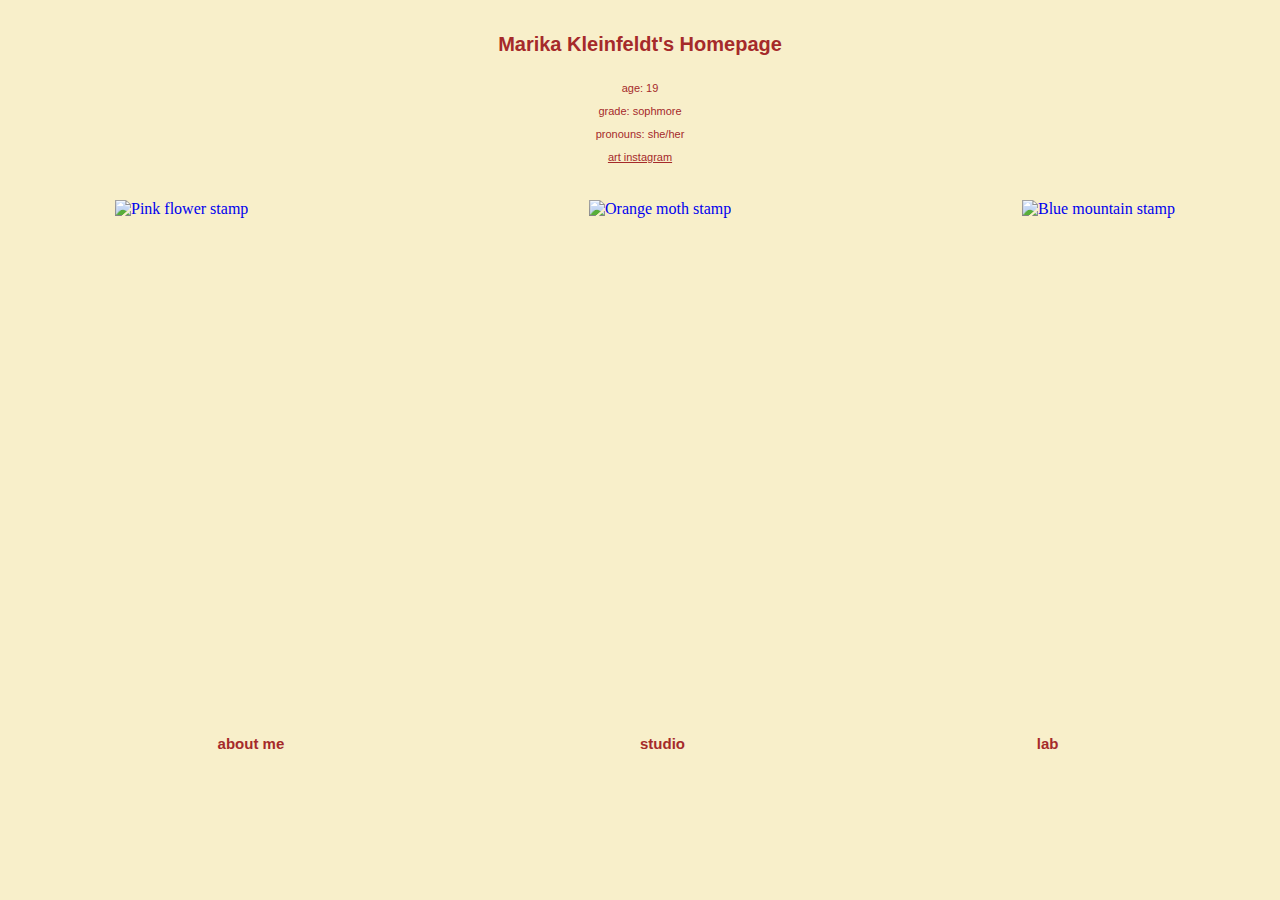
==== index.html @ cb982441 "Update index.html" ====
<!DOCTYPE html>
<html>
<head>
<title>M.K.</title>
<link rel="icon" type="image/png" href="Assets/Imgs/favicon.png"/>
<link rel="stylesheet" type="text/css" href="Assets/main.css">
<body style="background-color: #F8EFCA;">
</head>

<div class="header">
<h1>Marika Kleinfeldt's Homepage</h1></div>

<div class="info">
<p>age: 19</p>
<p>grade: sophmore</p>
<p>pronouns: she/her</p>
<p><a href="https://www.instagram.com/marika_kleinfeldt/channel/" style="color:brown;">art instagram</a></p>
</div>

<body>
	  <a href="https://marikaklein.github.io/homepage-aboutme/"><div class="aboutMe">
	  <img src="assets/imgs/01.png" alt="Pink flower stamp"></div></a>

	  <a href="https://marikaklein.github.io/homepage-studio/"><div class="studio">
	  <img src="assets/imgs/02.png" alt="Orange moth stamp"></div></a>

	  <a href="https://marikaklein.github.io/homepage-lab/"><div class="lab">
	  <img src="assets/imgs/03.png" alt="Blue mountain stamp"></div></a>

		<div class="aboutMeTxt">
		<p><b>about me</b></p></div> 

		<div class="studioTxt">
		<p><b>studio</b></p></div>

		<div class="labTxt">
		<p><b>lab</b></p></div>
</body>
</html>
---- Assets/main.css ----
.header {
	font-size: 10px;
	font-family: Helvetica;
	color: brown;
	text-align: center;
	padding-top: 12px;
}

.info {
	font-size: 11px;
	font-family: Helvetica;
	color: brown;
	text-align: center;
	padding-top: 1px;
}

.aboutMe {
	position: absolute;
	width: 308px;
	height: 355px;
	left: 115px;
	top: 200px;
	background: url(01.png);
}

.studio {
	position: absolute;
	width: 267px;
	height: 347px;
	left: 589px;
	top: 200px;
	background: url(02.png);
}

.lab {
	position: absolute;
	width: 296px;
	height: 351px;
	left: 1022px;
	top: 200px;
	background: url(03.png);
}

.aboutMeTxt {
	position: absolute;
	font-size: 15px;
	font-family: Helvetica;
	color: brown;
	text-align: center;
	left: 17%;
	top: 80%;
}

.studioTxt {
	position: absolute;
	font-size: 15px;
	font-family: Helvetica;
	color: brown;
	text-align: center;
	left: 50%;
	top: 80%;
}

.labTxt {
	position: absolute;
	font-size: 15px;
	font-family: Helvetica;
	color: brown;
	text-align: center;
	left: 81%;
	top: 80%;
}
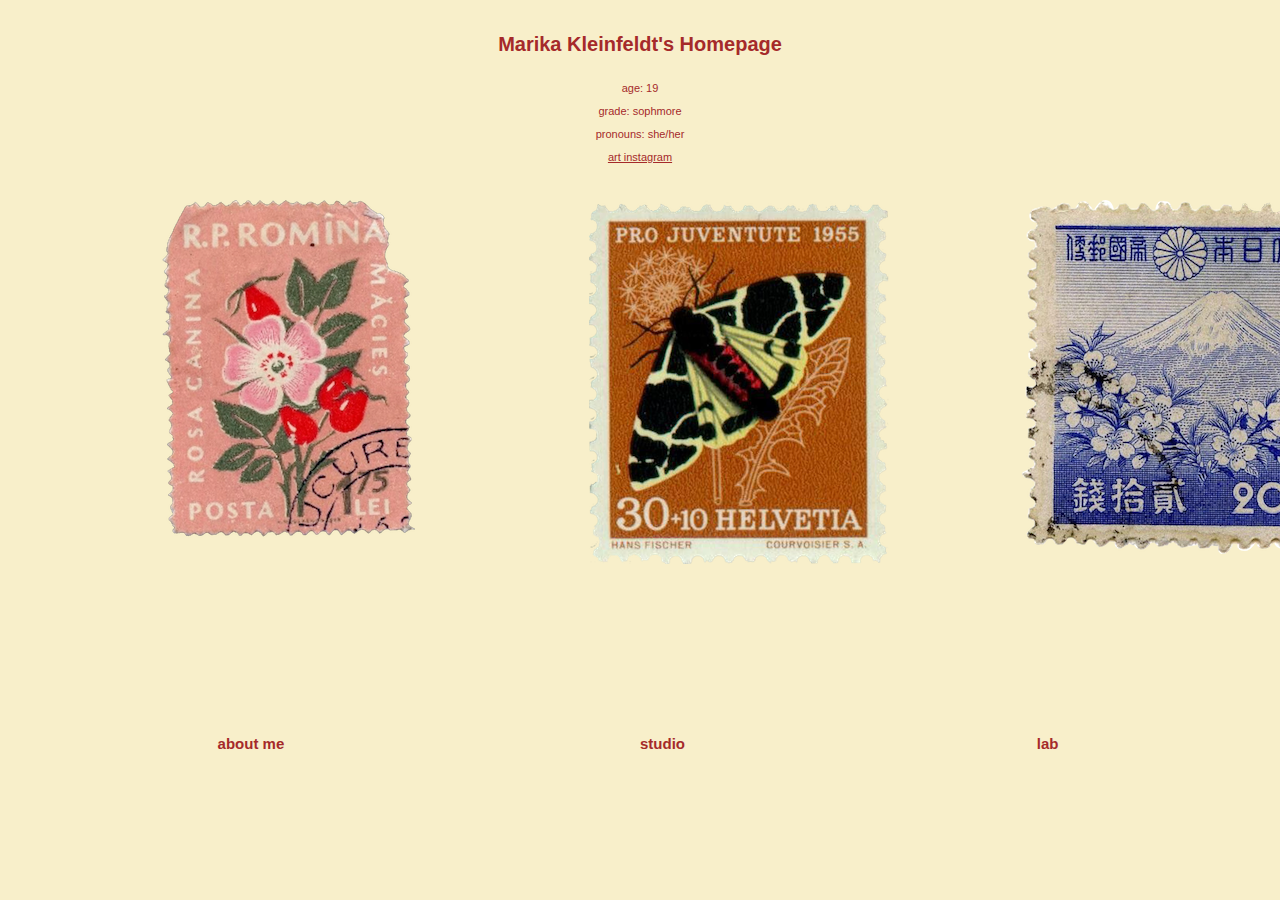
==== commit 042cecaf: "Update index.html" ====
--- a/index.html
+++ b/index.html
@@ -2,7 +2,7 @@
 <html>
 <head>
 <title>M.K.</title>
-<link rel="icon" type="image/png" href="Assets/Imgs/favicon.png"/>
+<link rel="icon" type="image/png" href="favicon.png"/>
 <link rel="stylesheet" type="text/css" href="Assets/main.css">
 <body style="background-color: #F8EFCA;">
 </head>
@@ -19,13 +19,13 @@
 
 <body>
 	  <a href="https://marikaklein.github.io/homepage-aboutme/"><div class="aboutMe">
-	  <img src="assets/imgs/01.png" alt="Pink flower stamp"></div></a>
+	  <img src="Assets/Imgs/01.png" alt="Pink flower stamp"></div></a>
 
 	  <a href="https://marikaklein.github.io/homepage-studio/"><div class="studio">
-	  <img src="assets/imgs/02.png" alt="Orange moth stamp"></div></a>
+	  <img src="Assets/Imgs/02.png" alt="Orange moth stamp"></div></a>
 
 	  <a href="https://marikaklein.github.io/homepage-lab/"><div class="lab">
-	  <img src="assets/imgs/03.png" alt="Blue mountain stamp"></div></a>
+	  <img src="Assets/Imgs/03.png" alt="Blue mountain stamp"></div></a>
 
 		<div class="aboutMeTxt">
 		<p><b>about me</b></p></div> 
--- a/Assets/main.css
+++ b/Assets/main.css
@@ -70,12 +70,3 @@
 	left: 81%;
 	top: 80%;
 }
-
-
-
-
-
-
-
-
-
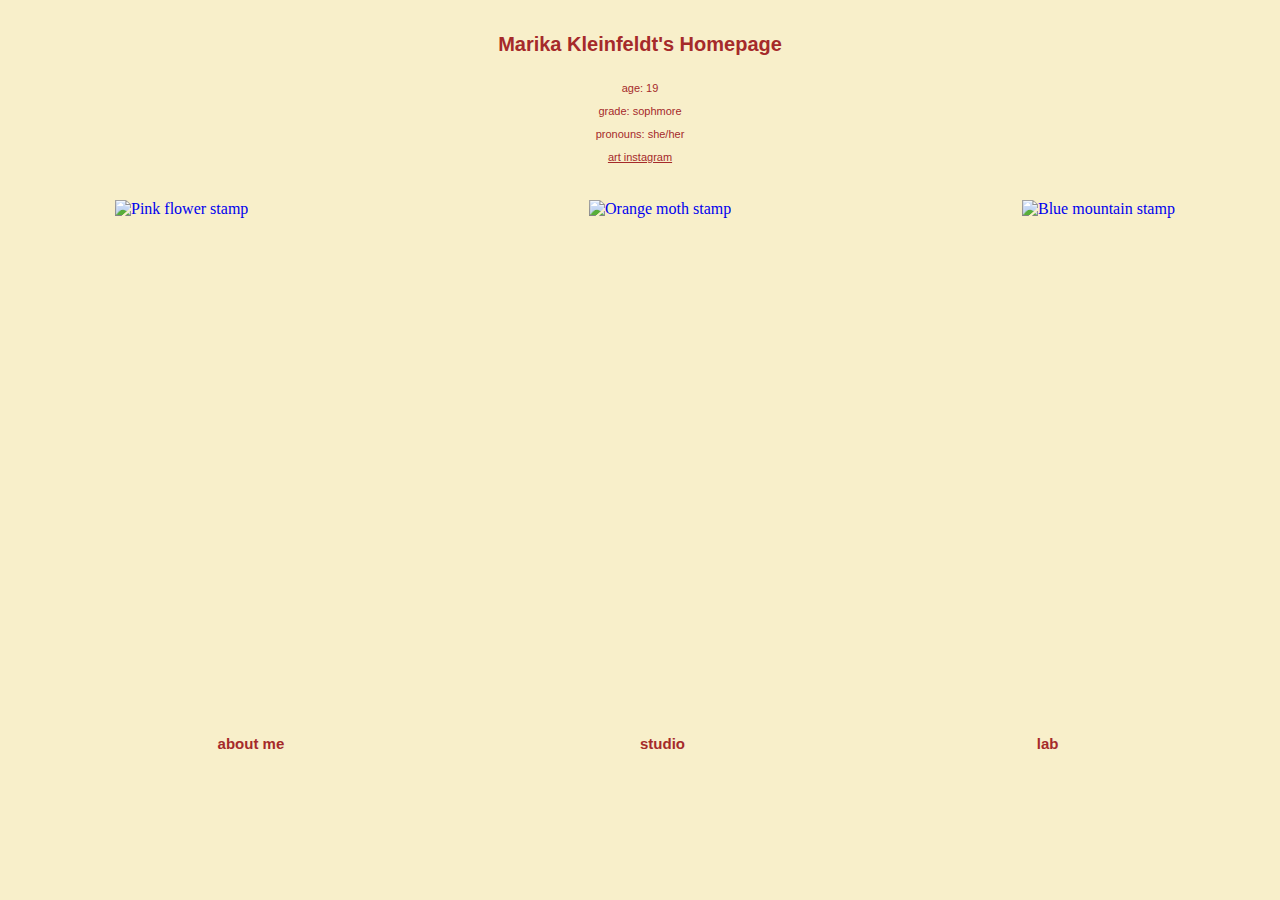
==== commit 04945f21: "Update index.html" ====
--- a/index.html
+++ b/index.html
@@ -19,13 +19,13 @@
 
 <body>
 	  <a href="https://marikaklein.github.io/homepage-aboutme/"><div class="aboutMe">
-	  <img src="Assets/Imgs/01.png" alt="Pink flower stamp"></div></a>
+	  <img src="01.png" alt="Pink flower stamp"></div></a>
 
 	  <a href="https://marikaklein.github.io/homepage-studio/"><div class="studio">
-	  <img src="Assets/Imgs/02.png" alt="Orange moth stamp"></div></a>
+	  <img src="02.png" alt="Orange moth stamp"></div></a>
 
 	  <a href="https://marikaklein.github.io/homepage-lab/"><div class="lab">
-	  <img src="Assets/Imgs/03.png" alt="Blue mountain stamp"></div></a>
+	  <img src="03.png" alt="Blue mountain stamp"></div></a>
 
 		<div class="aboutMeTxt">
 		<p><b>about me</b></p></div> 
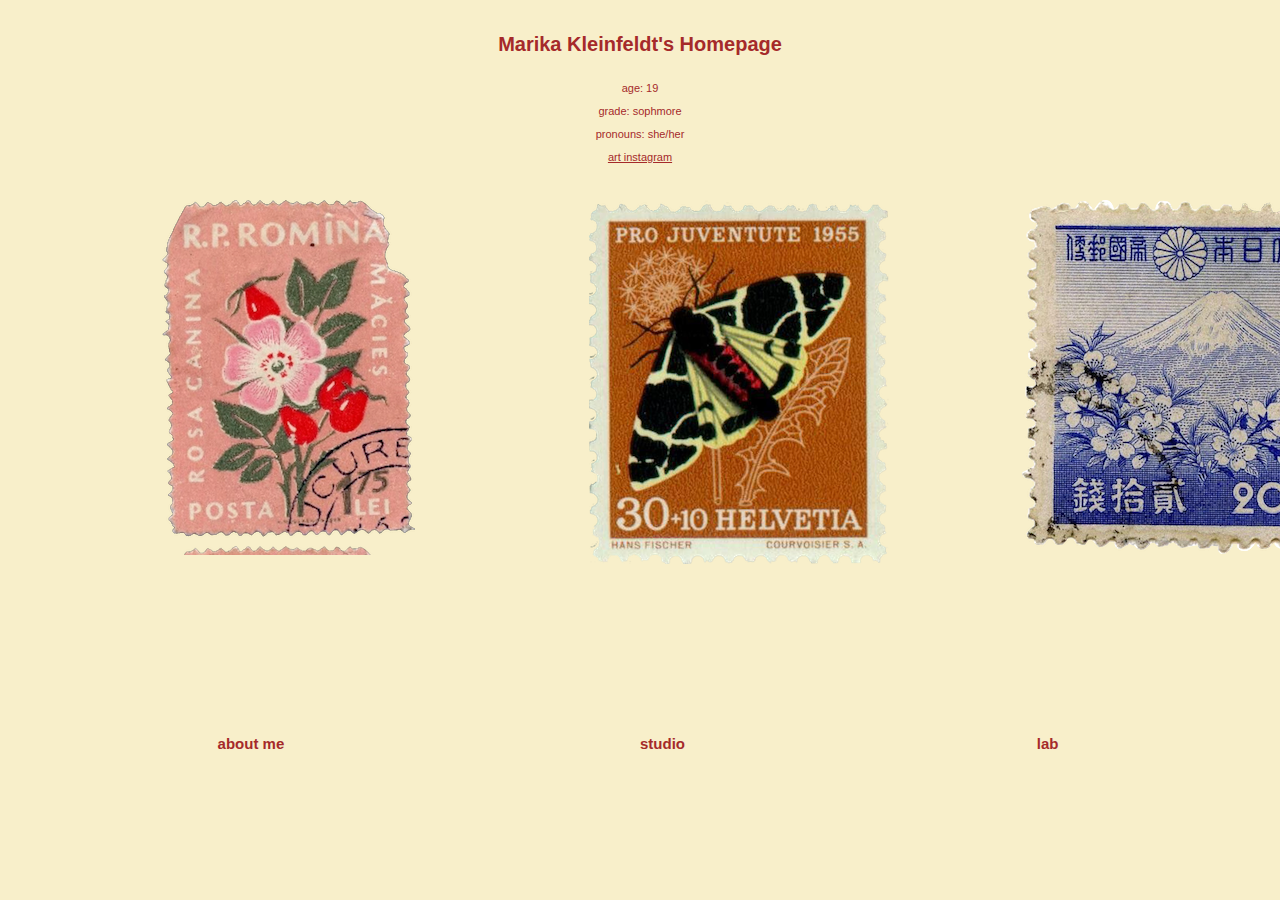
==== commit 0b839aad: "Update index.html" ====
--- a/index.html
+++ b/index.html
@@ -3,7 +3,7 @@
 <head>
 <title>M.K.</title>
 <link rel="icon" type="image/png" href="favicon.png"/>
-<link rel="stylesheet" type="text/css" href="Assets/main.css">
+<link rel="stylesheet" type="text/css" href="main.css">
 <body style="background-color: #F8EFCA;">
 </head>
 
--- a/main.css
+++ b/main.css
@@ -0,0 +1,72 @@
+.header {
+	font-size: 10px;
+	font-family: Helvetica;
+	color: brown;
+	text-align: center;
+	padding-top: 12px;
+}
+
+.info {
+	font-size: 11px;
+	font-family: Helvetica;
+	color: brown;
+	text-align: center;
+	padding-top: 1px;
+}
+
+.aboutMe {
+	position: absolute;
+	width: 308px;
+	height: 355px;
+	left: 115px;
+	top: 200px;
+	background: url(01.png);
+}
+
+.studio {
+	position: absolute;
+	width: 267px;
+	height: 347px;
+	left: 589px;
+	top: 200px;
+	background: url(02.png);
+}
+
+.lab {
+	position: absolute;
+	width: 296px;
+	height: 351px;
+	left: 1022px;
+	top: 200px;
+	background: url(03.png);
+}
+
+.aboutMeTxt {
+	position: absolute;
+	font-size: 15px;
+	font-family: Helvetica;
+	color: brown;
+	text-align: center;
+	left: 17%;
+	top: 80%;
+}
+
+.studioTxt {
+	position: absolute;
+	font-size: 15px;
+	font-family: Helvetica;
+	color: brown;
+	text-align: center;
+	left: 50%;
+	top: 80%;
+}
+
+.labTxt {
+	position: absolute;
+	font-size: 15px;
+	font-family: Helvetica;
+	color: brown;
+	text-align: center;
+	left: 81%;
+	top: 80%;
+}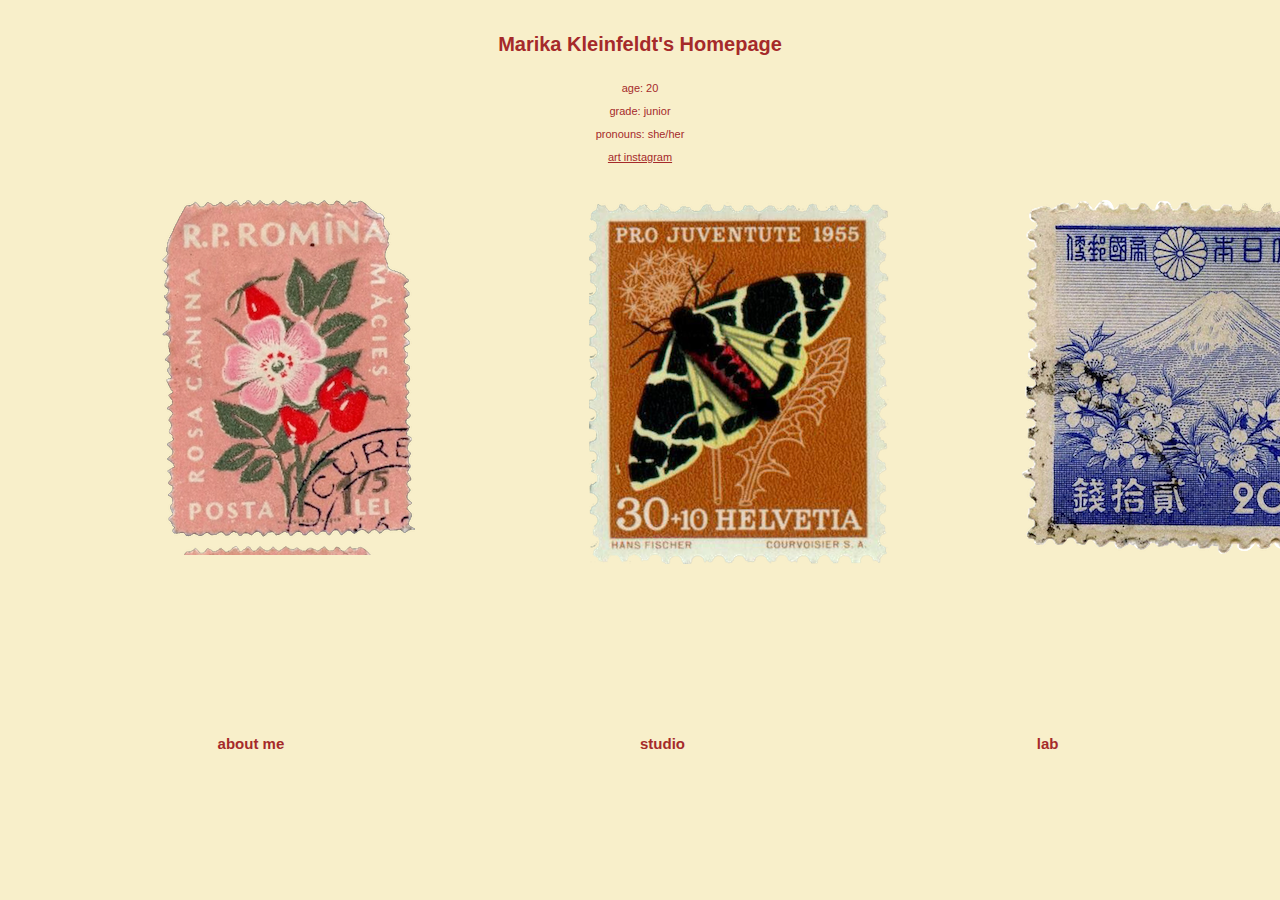
==== commit 19612537: "Update index.html" ====
--- a/index.html
+++ b/index.html
@@ -11,8 +11,8 @@
 <h1>Marika Kleinfeldt's Homepage</h1></div>
 
 <div class="info">
-<p>age: 19</p>
-<p>grade: sophmore</p>
+<p>age: 20</p>
+<p>grade: junior</p>
 <p>pronouns: she/her</p>
 <p><a href="https://www.instagram.com/marika_kleinfeldt/channel/" style="color:brown;">art instagram</a></p>
 </div>
